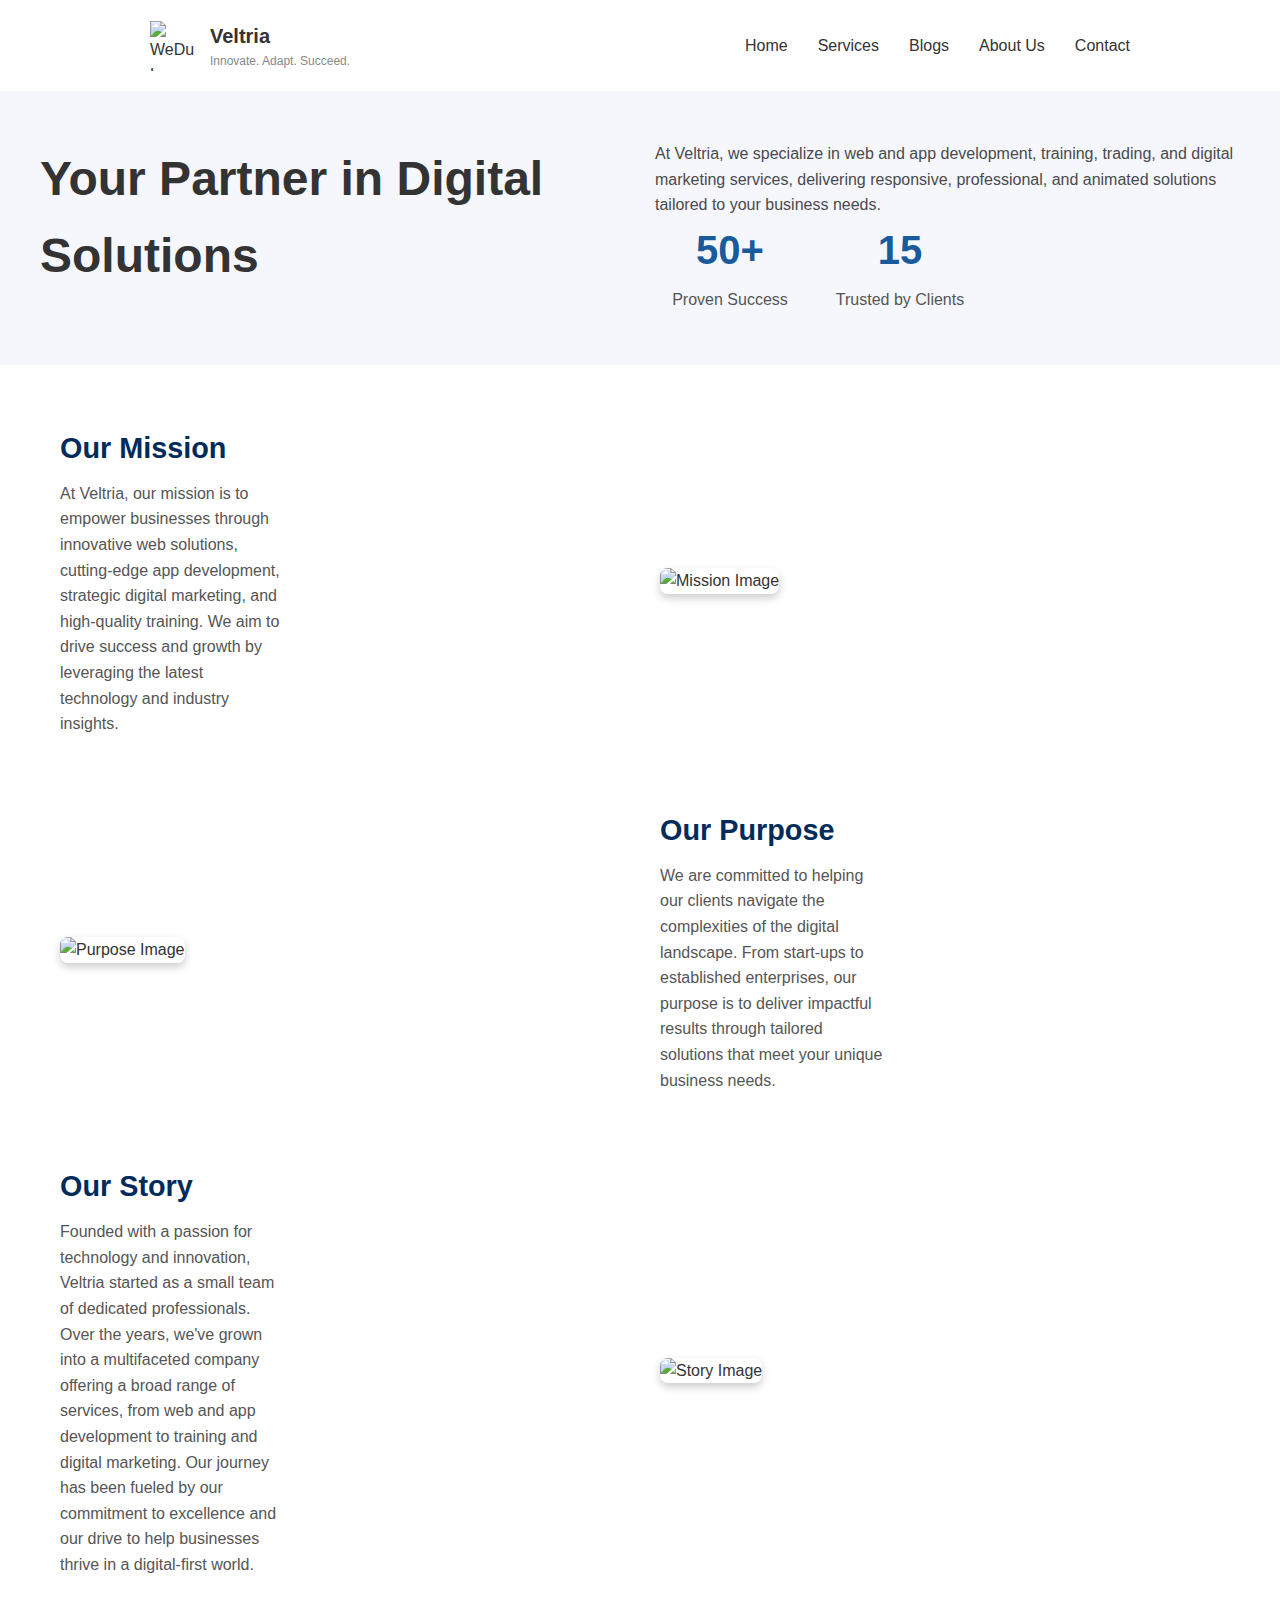
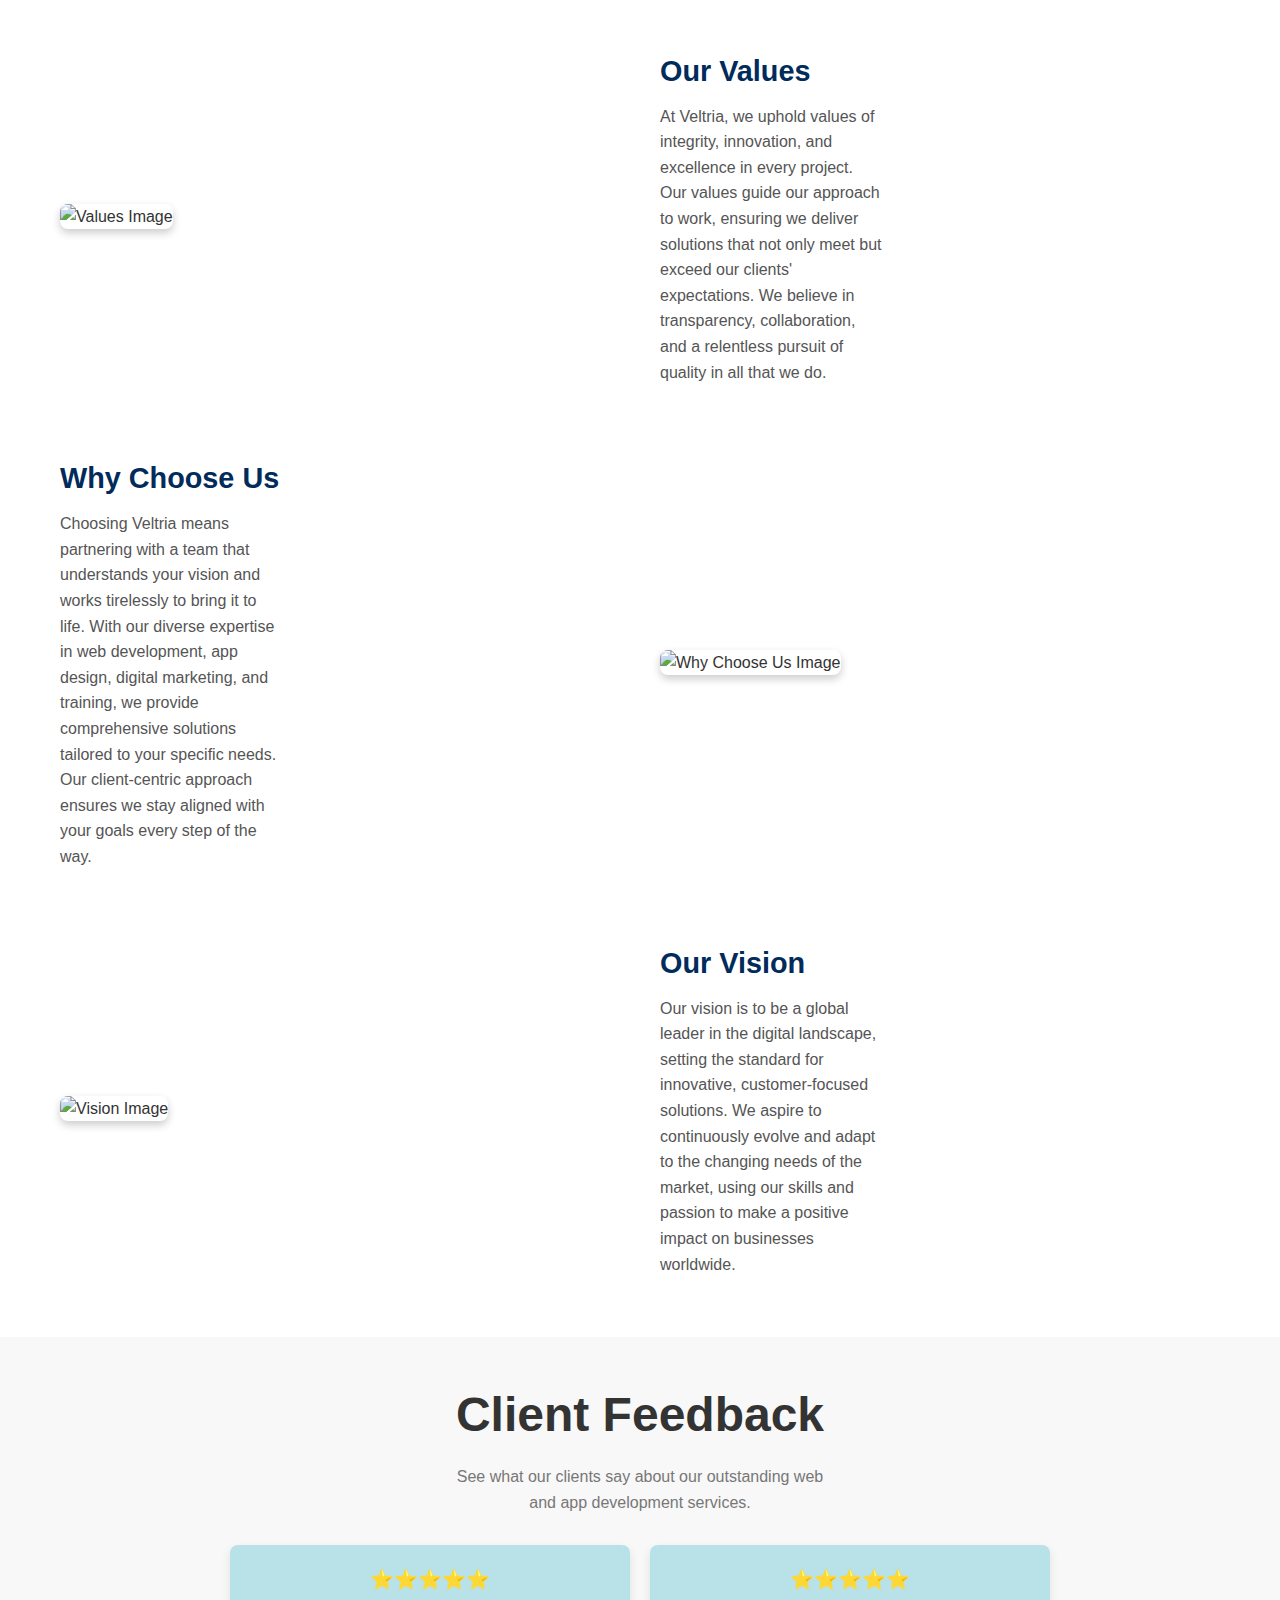
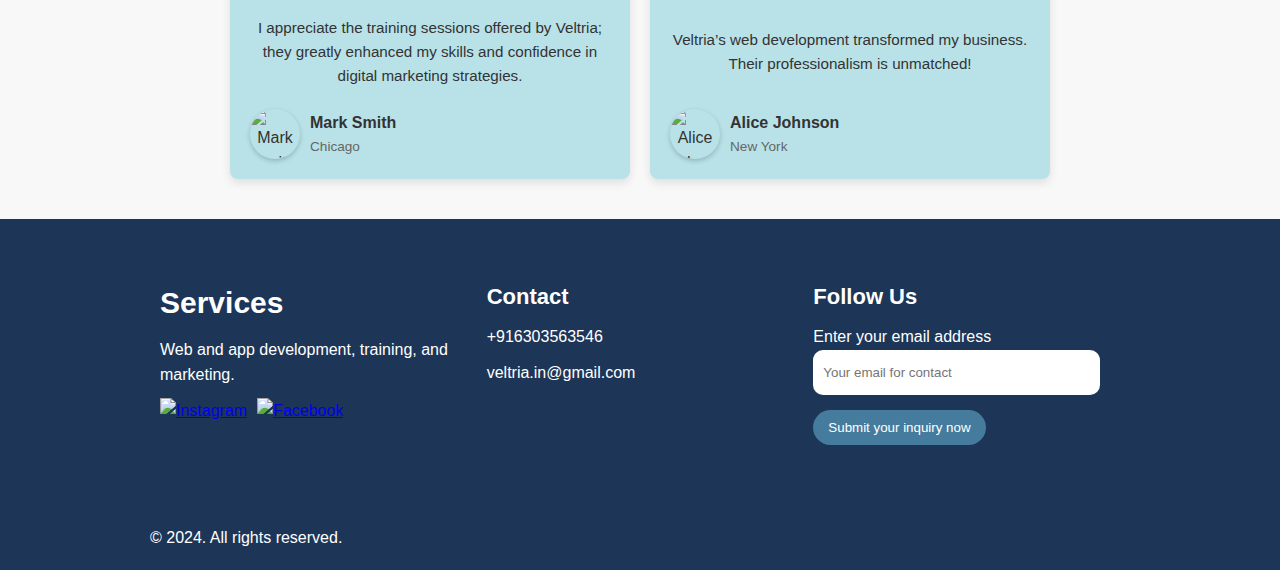
==== about.html @ 4393a5fe "Create about.html" ====
<!DOCTYPE html>
<html lang="en">

<head>
    <meta charset="UTF-8">
    <meta name="viewport" content="width=device-width, initial-scale=1.0">
    <title>About</title>
    <link rel="stylesheet" href="style.css">
    <link rel="icon" href="https://cdn.glitch.global/02a02e56-c6dd-4845-b7d3-20bc8ccecb0c/home-logo.png?v=1726478095386" type="image/svg+xml">

    <script src="https://cdnjs.cloudflare.com/ajax/libs/gsap/3.11.0/gsap.min.js"></script>
</head>

<body>
    <header class="header">
        <nav class="navbar">
            <div class="logo">
                <img src="https://cdn.glitch.global/02a02e56-c6dd-4845-b7d3-20bc8ccecb0c/home-logo.png?v=1726478095386" alt="WeDu Logo">
                <div class="logo-text">
                    <span class="brand-name">Veltria</span>
                    <p class="tagline">Innovate. Adapt. Succeed.</p>
                </div>
            </div>
            <ul class="nav-links">
                <li><a href="index.html">Home</a></li>
                <li><a href="services.html">Services</a></li>
                <li><a href="#">Blogs</a></li>
                <li><a href="about.html">About Us</a></li>

                <li><a href="contact.html">Contact</a></li>
            </ul>
            <!-- <div class="nav-buttons">
                    <a href="#" class="login-btn"><i class="fa fa-user"></i> Log In</a>
                    <a href="#" class="get-started-btn">Get Started</a>
                </div> -->
            <button class="menu-btn" id="menu-btn">&#9776;</button>
        </nav>
        <!-- <div class="nav-buttons">
                <a href="#" class="login-btn"><i class="fa fa-user"></i> Log In</a>
                <a href="#" class="show-get-started-btn">Get Started</a>
            </div> -->
    </header>



    <!-- Side Navbar -->
    <div class="side-nav" id="side-nav">
        <button class="close-btn" id="close-btn">&times;</button>
        <ul class="side-nav-links">
            <li><a href="index.html">Home</a></li>
            <li><a href="services.html">Services</a></li>

            <li><a href="#">Blogs</a></li>
            <li><a href="about.html">About Us</a></li>

            <li><a href="contact.html">Contact</a></li>
        </ul>
    </div>
    <section class="digital-solutions">
        <div class="content-wrapper">
            <div class="left-content">
                <h1>Your Partner in Digital Solutions</h1>
            </div>
            <div class="right-content">
                <p>At Veltria, we specialize in web and app development, training, trading, and digital marketing
                    services,
                    delivering responsive, professional, and animated solutions tailored to your business needs.</p>
                <div class="stats">
                    <div class="stat-item">
                        <h2>50+</h2>
                        <span>Proven Success</span>
                    </div>
                    <div class="stat-item">
                        <h2>15</h2>
                        <span>Trusted by Clients</span>
                    </div>
                </div>
            </div>
        </div>
    </section>



    <section class="about-section">
        <div class="container">
            <div class="content">
                <div class="text">
                    <h2>Our Mission</h2>
                    <p>At Veltria, our mission is to empower businesses through innovative web solutions, cutting-edge
                        app
                        development, strategic digital marketing, and high-quality training. We aim to drive success and
                        growth by leveraging the latest technology and industry insights.</p>
                </div>
                <div class="image">
                    <img src="https://cdn.glitch.global/02a02e56-c6dd-4845-b7d3-20bc8ccecb0c/about1.jpg?v=1726479185664" alt="Mission Image">
                </div>
            </div>
            <div class="content">
                <div class="text">
                    <h2>Our Purpose</h2>
                    <p>We are committed to helping our clients navigate the complexities of the digital landscape. From
                        start-ups to established enterprises, our purpose is to deliver impactful results through
                        tailored
                        solutions that meet your unique business needs.</p>
                </div>
                <div class="image">
                    <img src="https://cdn.glitch.global/02a02e56-c6dd-4845-b7d3-20bc8ccecb0c/about2.jpg?v=1726479189792" alt="Purpose Image">
                </div>
            </div>
            <div class="content">
                <div class="text">
                    <h2>Our Story</h2>
                    <p>Founded with a passion for technology and innovation, Veltria started as a small team of
                        dedicated
                        professionals. Over the years, we've grown into a multifaceted company offering a broad range of
                        services, from web and app development to training and digital marketing. Our journey has been
                        fueled by our commitment to excellence and our drive to help businesses thrive in a
                        digital-first
                        world.</p>
                </div>
                <div class="image">
                    <img src="https://cdn.glitch.global/02a02e56-c6dd-4845-b7d3-20bc8ccecb0c/about1.jpg?v=1726479185664" alt="Story Image">
                </div>
            </div>
            <div class="content">
                <div class="text">
                    <h2>Our Values</h2>
                    <p>At Veltria, we uphold values of integrity, innovation, and excellence in every project. Our
                        values guide our
                        approach to work, ensuring we deliver solutions that not only meet but exceed our clients'
                        expectations. We
                        believe in transparency, collaboration, and a relentless pursuit of quality in all that we do.
                    </p>
                </div>
                <div class="image">
                    <img src="https://cdn.glitch.global/02a02e56-c6dd-4845-b7d3-20bc8ccecb0c/about2.jpg?v=1726479189792" alt="Values Image">
                </div>
            </div>
            <div class="content">
                <div class="text">
                    <h2>Why Choose Us</h2>
                    <p>Choosing Veltria means partnering with a team that understands your vision and works tirelessly
                        to bring it
                        to life. With our diverse expertise in web development, app design, digital marketing, and
                        training, we
                        provide comprehensive solutions tailored to your specific needs. Our client-centric approach
                        ensures we stay
                        aligned with your goals every step of the way.</p>
                </div>
                <div class="image">
                    <img src="https://cdn.glitch.global/02a02e56-c6dd-4845-b7d3-20bc8ccecb0c/about1.jpg?v=1726479185664" alt="Why Choose Us Image">
                </div>
            </div>

            <!-- New Section: Our Vision -->
            <div class="content">
                <div class="text">
                    <h2>Our Vision</h2>
                    <p>Our vision is to be a global leader in the digital landscape, setting the standard for
                        innovative,
                        customer-focused solutions. We aspire to continuously evolve and adapt to the changing needs of
                        the market,
                        using our skills and passion to make a positive impact on businesses worldwide.</p>
                </div>
                <div class="image">
                    <img src="https://cdn.glitch.global/02a02e56-c6dd-4845-b7d3-20bc8ccecb0c/about1.jpg?v=1726479185664" alt="Vision Image">
                </div>
            </div>
        </div>
    </section>
    <section class="client-feedback">
        <h2>Client Feedback</h2>
        <p>See what our clients say about our outstanding web <br> and app development services.</p>
        <div class="feedback-container">
            <div class="feedback-card">
                <div class="stars">⭐⭐⭐⭐⭐</div>
                <p>I appreciate the training sessions offered by Veltria; they greatly enhanced my skills and confidence
                    in
                    digital marketing strategies.</p>
                <div class="client-info">
                    <img src="https://cdn.glitch.global/02a02e56-c6dd-4845-b7d3-20bc8ccecb0c/review2.avif?v=1726479330142" alt="Mark Smith">
                    <div>
                        <h4>Mark Smith</h4>
                        <p>Chicago</p>
                    </div>
                </div>
            </div>
            <div class="feedback-card">
                <div class="stars">⭐⭐⭐⭐⭐</div>
                <p>Veltria’s web development transformed my business. Their professionalism is unmatched!</p>
                <div class="client-info">
                    <img src="https://cdn.glitch.global/02a02e56-c6dd-4845-b7d3-20bc8ccecb0c/image.png?v=1726479338862" alt="Alice Johnson">
                    <div>
                        <h4>Alice Johnson</h4>
                        <p>New York</p>
                    </div>
                </div>
            </div>
        </div>
    </section>


    <footer class="footer">
        <div class="footer-section services">
            <h3>Services</h3>
            <p>Web and app development, training, and <br>marketing.</p>
            <div class="social-icons">
                <a href="https://www.instagram.com/bharathometuitions?igsh=MWZzcDU3ejkzbHVhdg=="
                    class="instagram-button" target="_blank">
                    <img src="https://upload.wikimedia.org/wikipedia/commons/a/a5/Instagram_icon.png" alt="Instagram"
                        title="Follow us on Instagram">
                    <!-- Follow us -->
                </a>
                <a href="https://www.facebook.com/profile.php?id=61565739205217&mibextid=ZbWKwL" class="facebook-button"
                    target="_blank">
                    <img src="https://upload.wikimedia.org/wikipedia/commons/5/51/Facebook_f_logo_%282019%29.svg"
                        alt="Facebook" title="Follow us on Facebook">
                    <!-- Follow us -->
                </a>

            </div>
            <!-- <p>© 2024. All rights reserved.</p> -->
        </div>

        <div class="footer-section footer-contact">
            <h3>Contact</h3>
            <p>+916303563546</p>
            <p>veltria.in@gmail.com</p>
        </div>

        <form action="#" class="footer-section footer-follow">
            <h3>Follow Us</h3>
            <label for="email" class="footer-label">Enter your email address</label>
            <input type="email" id="email" name="email" placeholder="Your email for contact" required
                aria-label="Email Address">
            <button type="submit">Submit your inquiry now</button>
        </form>
    </footer>
    <div class="footer-below">
        <p>© 2024. All rights reserved.</p>
    </div>

    <script src="script.js"></script>
</body>

</html>
---- style.css ----
/* Basic Reset */
* {
    margin: 0;
    padding: 0;
    box-sizing: border-box;
    font-family: 'Helvetica Neue', Arial, sans-serif;
}

body {
    background-color: #ffffff;
    color: #333;
    line-height: 1.6;
    overflow-x: hidden;
}

/* Header Styling */
.header {
    padding: 20px 150px;
    border-bottom: 0px solid #e5e5e5;
}

.navbar {
    display: flex;
    justify-content: space-between;
    align-items: center;
    position: relative;
}

.logo {
    display: flex;
    align-items: center;
    gap: 10px;
}

.logo img {
    width: 50px;
    height: 50px;
}

.logo-text .brand-name {
    font-size: 20px;
    font-weight: bold;
}

.tagline {
    font-size: 12px;
    color: #888;
}

.nav-links {
    list-style: none;
    display: flex;
    gap: 30px;
}

.nav-links a {
    text-decoration: none;
    color: #333;
    font-weight: 500;
}

.nav-buttons {
    display: flex;
    gap: 15px;
}

.login-btn {
    display: flex;
    align-items: center;
    text-decoration: none;
    color: #333;
    font-size: 14px;
}

.get-started-btn {
    padding: 10px 20px;
    background-color: #ffcc00;
    color: #000;
    text-decoration: none;
    border-radius: 5px;
    font-weight: bold;
}

.menu-btn {
    display: none;
    background: none;
    border: none;
    font-size: 24px;
    cursor: pointer;
}

/* Side Navbar Styling */
.side-nav {
    position: fixed;
    left: -250px;
    top: 0;
    width: 250px;
    height: 100%;
    background-color: #333;
    padding: 20px;
    transition: 0.3s;
    z-index: 1000;
}

.side-nav .close-btn {
    background: none;
    border: none;
    color: #fff;
    font-size: 24px;
    float: right;
    cursor: pointer;
}

.side-nav-links {
    list-style: none;
    margin-top: 40px;
    display: flex;
    flex-direction: column;
    gap: 20px;
}

.side-nav-links a {
    text-decoration: none;
    color: #fff;
    font-size: 18px;
}

/* Hero Section */
.hero {
    display: flex;

    justify-content: space-between;
    align-items: center;
    padding: 50px 200px;
    gap: 20px;
    display: flex;
    justify-content: space-between;
    align-items: center;
    padding: 50px 200px;
    gap: 20px;
}

.hero-mobile {
    display: none;
    ;
}

.hero-content {
    flex: 1;
    display: flex;
    flex-direction: column;
    gap: 20px;
}

.hero h1 {
    font-size: 56px;
    line-height: 1.1;
    margin-bottom: 20px;
    font-weight: bold;
}

.hero p {
    font-size: 18px;
    color: #666;
}

.hero-mobile h1 {
    font-size: 56px;
    line-height: 1.1;
    margin-bottom: 20px;
    font-weight: bold;
}

.hero-mobile p {
    font-size: 18px;
    color: #666;
}

.btn-primary {
    padding: 12px 24px;
    background-color: #000;
    color: #fff;
    text-decoration: none;
    border-radius: 25px;
    font-weight: bold;
text-align: center;
}

.hero-image {
    flex: 1;
    display: flex;
    justify-content: flex-end;
    align-items: center;
}

.responsive-img {
    max-width: 100%;
    height: auto;
}

/* Features Section */
.features {
    display: flex;
    justify-content: space-between;
    padding: 30px 40px;
    gap: 20px;
}

.feature {
    display: flex;
    flex-direction: column;
    align-items: center;
    text-align: center;
}

.feature img {
    width: 40px;
    margin-bottom: 10px;
}

.feature p {
    font-weight: bold;
    color: #333;
}

.show-get-started-btn {
    display: none;
    /* Display on mobile */
    padding: 10px 20px;
    background-color: #ffcc00;
    color: #000;
    width: 100%;
    text-decoration: none;
    text-align: center;
    border-radius: 20px;
    font-weight: bold;
}

/* Responsive Design */
@media (max-width: 768px) {
    .nav-links {
        display: none;
    }

    .header {
        padding: 20px;
        margin: 0;
    }

    .menu-btn {
        display: block;
    }

    .navbar {
        flex-direction: row;
        justify-content: space-between;
    }

    .hero {
        flex-direction: column;
        /* text-align: center; */
        gap: 30px;
        padding: 20px;
        display: none;
    }

    .get-started-btn {
        display: none;
        /* Display on mobile */
        margin: 10px 0;
        width: 100%;
    }

    .hero-mobile {
        display: block;
        flex-direction: column;
        /* text-align: center; */
        gap: 30px;
        padding: 20px;
    }

    .show-get-started-btn {
        display: block;
        /* Display on mobile */
        padding: 10px 20px;
        background-color: #ffcc00;
        color: #000;
        width: 100%;
        text-decoration: none;
        margin-top: 10px;
        text-align: center;
        border-radius: 5px;
        font-weight: bold;
    }

    .features {
        flex-direction: column;
        gap: 20px;
    }
}

.diagonal-section {
    background-color: #ffc40c;
    clip-path: polygon(0 5%, 100% 13%, 100% 100%, 0% 100%);
    padding: 80px 40px;
    display: flex;
    align-items: center;
    justify-content: center;
}

.content {
    max-width: 1200px;
    display: flex;
    justify-content: space-between;
    align-items: flex-start;
    gap: 40px;
    
    flex-wrap: wrap;
}

.content h1 {
    font-size: 36px;
    font-weight: bold;
    max-width: 50%;
    line-height: 1.2;
}

.content p {
    max-width: 40%;
    font-size: 16px;
    line-height: 1.5;
    color: #333;
}

/* Responsive Adjustments */
@media (max-width: 768px) {
    .content {
        flex-direction: column;
        text-align: left;
        gap: 20px;
    }

    .content h1,
    .content p {
        max-width: 100%;
    }

    .header {
        flex-direction: column;
        gap: 10px;
    }
}

.expert-services {
    padding: 40px 20px;
    text-align: center;
}

/* Header and Intro Text */
.expert-services h2 {
    font-size: 2.5rem;
    margin-bottom: 10px;
    color: #333;
}

.intro-text {
    color: #555;
    font-size: 1.1rem;
    max-width: 800px;
    margin: 0 auto 40px;
    line-height: 1.6;
}

/* Services Container */
.services-container {
    display: flex;
    flex-direction: row;
    align-items: center;
    padding: 20px 40px;
    gap: 20px;
}

.service-image {
    width: 100%;
    max-width: 700px;
    height: 400px;
    border-radius: 20px;
    box-shadow: 0 4px 10px rgba(0, 0, 0, 0.1);
}

.service-details {
    display: flex;
    flex-direction: column;
    align-items: flex-start;
    max-width: 600px;
    width: 100%;
    gap: 20px;
    padding: 20px 0;
}

/* Service Item Styling */
.service-item {
    text-align: left;
}

.service-item h3 {
    font-size: 1.4rem;
    margin-bottom: 5px;
    color: #333;
}

.service-item p {
    color: #666;
    font-size: 1rem;
    line-height: 1.5;
}

/* Responsive Design */

/* Medium Screens (Tablets) */
@media (max-width: 768px) {
    .services-container {
        flex-direction: column-reverse;
        justify-content: space-between;
        align-items: flex-start;
        gap: 40px;
        /* Adjust gap for better spacing */
        padding: 20px 20px;
    }

    .service-image {
        max-width: 100%;
        max-height: 200px;
        object-fit: cover;
    }


    .service-item h3 {
        font-size: 1.6rem;
    }

    .service-item p {
        font-size: 1rem;
    }
}

/* Large Screens (Desktops) */
@media (min-width: 1024px) {
    .expert-services {
        padding: 60px 40px;
    }

    .expert-services h2 {
        font-size: 3rem;
    }

    .intro-text {
        font-size: 1.2rem;
        line-height: 1.8;
        max-width: 900px;
    }

    .services-container {
        gap: 60px;
        /* Increase gap for a more balanced layout */
    }

    .service-details {
        padding: 40px 20px;
    }
}

.home-about-section {
    display: flex;
    align-items: center;
    padding: 50px 5%;
    gap: 30px;
    background-color: #fff;

}

/* Text Content */
.content-about {
    /* flex: 1; */
    flex-direction: column;
    max-width: 500px;
    padding: 50px;
}

.content-about h2 {
    font-size: 2.5rem;
    color: #333;
    margin-bottom: 10px;
}

.content-about p {
    font-size: 1rem;
    color: #555;
    line-height: 1.6;
    margin-bottom: 20px;
}

.content-about a {
    padding: 15px 65px;
    font-size: 1rem;
    border: 2px solid #333;
    background: none;
    text-decoration: none;
    cursor: pointer;
    border-radius: 25px;
    transition: background-color 0.3s, color 0.3s;
}

.learn-button:hover {
    background-color: #333;
    color: #fff;
}

/* Image Styling */
.images {
    display: flex;
    max-width: 700px;
    gap: 20px;
}

.about-image {
    width: calc(50% - 10px);
    height: 400px;
    /* Adjusting the height to your requirement */
    object-fit: cover;
    border-radius: 20px;
    box-shadow: 0 4px 10px rgba(0, 0, 0, 0.1);
}

/* Responsive Design */
@media (max-width: 768px) {
    .home-about-section {
        flex-direction: column;
        text-align: center;
        padding: 30px 5%;
    }

    .content-about {
        max-width: 100%;
    }

    .images {
        flex-direction: column;
        gap: 15px;
    }

    .about-image {
        width: 100%;
        height: 100%;
    }
}


.faq-section {
    padding: 50px 20px;
    background: #f5f7fd;
    text-align: center;
}

.faq-container {
    max-width: 800px;
    margin: 0 auto;
    background: #ffffff;
    padding: 30px;
    border-radius: 10px;
    box-shadow: 0 10px 30px rgba(0, 0, 0, 0.05);
}

.faq-section h2 {
    color: #4e63e0;
    font-size: 18px;
    margin-bottom: 10px;
}

.faq-section h3 {
    font-size: 40px;
    margin-bottom: 20px;
    color: #333;
}

.faq-section p {
    color: #777;
    font-size: 20px;
    margin-bottom: 40px;
}

.faq-list {
    display: flex;
    flex-wrap: wrap;
    justify-content: space-between;
    gap: 20px;
    padding: 20px 100px;
}

.faq-item {
    width: 48%;
    background: #ffffff;
    border-radius: 12px;
    box-shadow: 0 4px 20px rgba(0, 0, 0, 0.05);
    overflow: hidden;
}

.faq-question {
    width: 100%;
    padding: 30px 30px;
    text-align: left;
    background: #f9f9fc;
    border: none;
    outline: none;
    cursor: pointer;
    font-size: 18px;
    color: #333;
    display: flex;
    justify-content: space-between;
    align-items: center;
    border-left: 6px solid #4e63e0;
    transition: background 0.3s ease;
}

.faq-question:hover {
    background: #eef1f8;
}

.arrow {
    transition: transform 0.3s;
}

.faq-question.active .arrow {
    transform: rotate(180deg);
}

.faq-answer {
    padding: 20px;
    display: none;
    font-size: 16px;
    color: #555;
    line-height: 1.5;
    background: #ffffff;
    border-top: 1px solid #ddd;
}

.faq-answer.active {
    display: block;
}

@media screen and (max-width: 768px) {
    .faq-item {
        width: 100%;
    }

    .faq-list {
        padding: 10px;
    }
}


.hero-services {
    text-align: center;
    padding: 2rem 1rem;
    background: rgb(46, 154, 215);
    background: linear-gradient(164deg, rgba(46, 154, 215, 1) 10%, rgba(231, 148, 84, 1) 63%);
    color: #fff;
}

.hero-services h1 {
    margin-top: 30px;
    font-size: 4rem;
}

.hero-services p {
    font-size: 1.2rem;
}

.hero-services a {
    padding: 15px 65px;
    font-size: 1rem;
    border: 2px solid #ffffff;
    background: none;
    margin-top: 30px;
    cursor: pointer;
    color: #f5f7fd;
    text-decoration: none;
    border-radius: 25px;
    transition: background-color 0.3s, color 0.3s;
}

@media (max-width: 768px) {
    .hero-services h1 {
        font-size: 2rem;
    }

    .hero-services p {
        font-size: 1rem;
    }
}




/* Services Section */
.services-section {
    display: flex;
    flex-wrap: wrap;
    justify-content: center;
    gap: 20px;
    padding: 20px;
    /* max-width: 1200px; */
}

.service-card {
    flex: 1;
    min-width: 250px;
    max-width: 350px;
    text-align: center;
    padding: 10px;
    border-radius: 10px;
    box-shadow: 0 4px 8px rgba(0, 0, 0, 0.1);
    transition: transform 0.3s;
}

.service-card:hover {
    transform: translateY(-10px);
}

.service-card img {
    width: 100%;
    height: auto;
    border-radius: 10px;
}

.service-card p {
    margin-top: 10px;
    font-size: 14px;
    color: #ffffff;
}

/* Responsive Design */
@media (max-width: 768px) {
    .services-section {
        flex-direction: column;
        align-items: center;
    }


}

@media (max-width: 480px) {
    .service-card {
        min-width: 90%;
        margin-bottom: 20px;
    }

    .service-card p {
        font-size: 12px;
    }
}

.articles-section {
    display: flex;
    flex-wrap: wrap;
    gap: 30px;
    padding: 50px 20px;
    justify-content: center;
}

/* Article Card Styling */
.article-card {
    display: flex;
    flex-direction: column;
    /* flex: 1 1 45%; */
    max-width: 40%;
    background-color: #fff;
    overflow: hidden;
}



.article-image {
    width: 100%;
    object-fit: cover;
}

.article-content {
    margin-top: 15px;
    display: flex;
    flex-direction: column;
    justify-content: space-between;
}

.article-content h2 {
    font-size: 18px;
    margin-bottom: 10px;
    color: #333;
}

.article-content p {
    font-size: 14px;
    margin-bottom: 10px;
    color: #555;
}

.article-date {
    font-size: 12px;
    color: #888;
}

/* Responsive Design */
@media (max-width: 768px) {
    .article-card {
        flex-direction: column;
        max-width: 100%;
    }

    .article-image {
        width: 100%;
        height: 200px;
    }

    .article-content h2 {
        font-size: 16px;
    }

    .article-content p {
        font-size: 13px;
    }
}

@media (max-width: 480px) {
    .article-content h2 {
        font-size: 14px;
    }

    .article-content p {
        font-size: 12px;
    }
}

.footer {
    display: flex;
    flex-wrap: wrap;
    justify-content: space-between;
    background-color: #1d3557;
    /* Dark blue background */
    padding: 50px 150px;
    color: #ffffff;
}

.footer-section {
    flex: 1 1 30%;
    margin: 10px;
}

.services h3 {
    margin-bottom: 10px;
    font-size: 30px;
    font-weight: bold;
}

.footer-contact h3 {
    margin-bottom: 10px;
    font-size: 22px;
    font-weight: bold;
}

.footer-follow h3 {
    margin-bottom: 10px;
    font-size: 22px;
    font-weight: bold;
}

.footer p {
    font-size: 16px;
    margin-bottom: 10px;
}

.social-icons {
    display: flex;
    gap: 10px;
    margin-top: 10px;
}

.social-icons .icon {
    font-size: 20px;
    color: #ffffff;
    /* Adjust this color as needed */
    text-decoration: none;
    transition: transform 0.3s;
}

.social-icons .icon:hover {
    transform: scale(1.2);
    color: #ddd;
    /* Change color on hover */
}


.footer .footer-follow input {
    width: calc(100% - 20px);
    padding: 15px 10px;
    border: none;
    border-radius: 10px;
    margin-bottom: 15px;
}

.footer .footer-follow button {
    background-color: #457b9d;
    /* Button color */
    color: #ffffff;
    border: none;
    padding: 10px 15px;
    border-radius: 24px;
    cursor: pointer;
    transition: background-color 0.3s;
}

.footer .footer-follow button:hover {
    background-color: #1d3557;
    /* Darker shade on hover */
}

.footer-below {
    background-color: #1d3557;
    /* Dark blue background */
    padding: 20px 150px;
    color: #ffffff;
}

/* Responsive Design */
@media (max-width: 768px) {
    .footer {
        /* flex-direction: column; */
        align-items: center;
        text-align: left;
        padding: 30px 20px;
    }

    .footer-section {
        flex: 1 1 100%;
        margin: 10px 0;
    }

    .footer-below {

        padding: 20px 20px;
    }
}

@media (max-width: 480px) {
    .footer .follow input {
        width: 100%;
    }

    .footer h3 {
        font-size: 30px;
    }

    .footer {
        text-align: left;
    }

    .footer p {
        font-size: 12px;
    }

    .footer-below {

        padding: 20px 20px;
    }

}



.instagram-button img {
    width: 30px;
    height: 30px;
    /* margin-right: 5px; */
}



.facebook-button img {
    width: 30px;
    height: 30px;
    /* margin-right: 5px; */
}

.about-header {

    color: #333;
    text-align: center;
    padding: 50px 20px;
}

.about-header h1 {
    font-size: 2.5rem;
    margin-bottom: 10px;
}

.about-header p {
    font-size: 1.2rem;
    margin-bottom: 0;
}

.about-section {
    padding: 40px 20px;
    background: #fff;
}

.container {
    max-width: 1200px;
    margin: 0 auto;
    display: flex;
    flex-direction: column;
    gap: 40px;
}

.content {
    display: flex;
    flex-direction: column;
    /* background: #e8e8e8; */
    padding: 20px;
    border-radius: 8px;
    /* box-shadow: 0 2px 10px rgba(0, 0, 0, 0.1); */
    gap: 20px;
}

.text {
    flex: 1;
}

.text h2 {
    font-size: 1.8rem;
    color: #002B5B;
    margin-bottom: 10px;
}

.text p {
    font-size: 1rem;
    line-height: 1.6;
    color: #555;
}

.image img {
    width: 100%;
    border-radius: 8px;
    max-height: 400px;
    box-shadow: 0 4px 8px rgba(0, 0, 0, 0.2);
}

.about-footer {
    text-align: center;
    padding: 20px;
    background: #002B5B;
    color: #fff;
}

@media (min-width: 768px) {
    .container {
        gap: 30px;
    }

    .content {
        flex-direction: row;
        align-items: center;
        justify-content: space-between;
    }

    .content:nth-child(even) {
        flex-direction: row-reverse;
    }

    .image {
        flex: 1;
        margin-left: 20px;
    }

    .content:nth-child(even) .image {
        margin-left: 0;
        margin-right: 20px;
    }

    .text,
    .image {
        flex: 1;
    }
}

.client-feedback {
    text-align: center;
    padding: 40px 20px;
    background-color: #f8f8f8;
}

.client-feedback h2 {
    font-size: 3rem;
    color: #333;
    margin-bottom: 10px;
}

.client-feedback p {
    font-size: 1rem;
    color: #777;
    margin-bottom: 30px;
}

/* Feedback Container */
.feedback-container {
    display: flex;
    flex-wrap: wrap;
    gap: 20px;
    justify-content: center;
}

/* Feedback Card Styling */
.feedback-card {
    background-color: #b8e2e8;
    border-radius: 8px;
    padding: 20px;
    max-width: 400px;
    box-shadow: 0 4px 10px rgba(0, 0, 0, 0.1);
    display: flex;
    flex-direction: column;
    justify-content: space-between;
    gap: 10px;
}

.feedback-card .stars {
    font-size: 1.2rem;
    color: #f4b400;
}

.feedback-card p {
    font-size: 0.95rem;
    color: #333;
    margin: 10px 0;
}

/* Client Info */
.client-info {
    display: flex;
    align-items: center;
    gap: 10px;
}

.client-info img {
    width: 50px;
    height: 50px;
    border-radius: 50%;
    object-fit: cover;
    box-shadow: 0 2px 5px rgba(0, 0, 0, 0.2);
}

.client-info h4 {
    margin: 0;
    font-size: 1rem;
    color: #333;
}

.client-info p {
    margin: 0;
    font-size: 0.85rem;
    text-align: left;
    color: #666;
}

/* Responsive Design */
@media (max-width: 768px) {
    .feedback-container {
        flex-direction: column;
        align-items: center;
    }

    .feedback-card {
        max-width: 90%;
    }
}

/* Container styling */
/* Container styling */
.digital-solutions {
    display: flex;
    justify-content: center;
    align-items: center;
    padding: 50px 20px;
    background-color: #f5f7fd;
}

.content-wrapper {
    display: flex;
    max-width: 1200px;
    width: 100%;
    gap: 30px;
    flex-wrap: wrap;
}

/* Left content (heading) styling */
.left-content {
    flex: 1;
    max-width: 600px;
    min-width: 300px;
}

.left-content h1 {
    font-size: 3rem;
    font-weight: bold;
    color: #333;
    margin-bottom: 20px;
}

/* Right content (paragraph and stats) styling */
.right-content {
    flex: 1;
    display: flex;
    flex-direction: column;
    /* gap: 20px; */
}

.right-content p {
    font-size: 1rem;
    color: #4a4a4a;
    line-height: 1.6;
    margin: 0;
}

.stats {
    display: flex;
    gap: 20px;
    flex-wrap: wrap;
    align-items: flex-start;
    justify-content: left;
}

.stat-item {
    
    text-align: center;
    
    min-width: 150px;
}

.stat-item h2 {
    font-size: 2.5rem;
    color: #185a9c;
    margin: 0;
    font-weight: bold;
}

.stat-item span {
    display: block;
    font-size: 1rem;
    color: #555;
    margin-top: 5px;
}

/* Responsive adjustments */
@media (max-width: 768px) {
    .digital-solutions {
        display: flex;
        justify-content: center;
        align-items: center;
        padding: 20px;
        background-color: #f8f8f8;
    }

    .content-wrapper {
        flex-direction: column;
        text-align: left;
    }

    .left-content h1 {
        /* margin-bottom: 20px; */
        font-size: 2rem;
    }

    .stat-item {
        min-width: 100%;
        max-width: 300px;
    }

   
}

/* Styling for the trusted leaders section */
.trusted-leaders {
    padding: 60px 20px;
    background-color: #fce4ec;
    text-align: center;
}

.content-container {
    max-width: 1200px;
    margin: 0 auto;
}

.trusted-leaders h2 {
    font-size: 2.5rem;
    color: #333;
    margin-bottom: 20px;
}

.trusted-leaders p {
    font-size: 1rem;
    color: #666;
    margin-bottom: 40px;
    line-height: 1.6;
}

/* Logo grid layout */
.logo-grid {
    display: grid;
    grid-template-columns: repeat(auto-fit, minmax(150px, 1fr));
    gap: 20px;
    align-items: center;
}

/* Individual logo item styling */
.logo-item {
    display: flex;
    flex-direction: column;
    align-items: center;
    text-align: center;
}

.logo-item img {
    width: 80px;
    height: auto;
    margin-bottom: 10px;
    transition: transform 0.3s ease;
}

.logo-item span {
    font-size: 0.9rem;
    color: #333;
    font-weight: bold;
}

/* Hover effect on logos */
.logo-item img:hover {
    transform: scale(1.1);
}

/* Responsive adjustments */
@media (max-width: 768px) {
    .trusted-leaders h2 {
        font-size: 2rem;
    }

    .trusted-leaders p {
        font-size: 0.9rem;
    }
}
.contact-section {
    padding: 50px 20px;
    display: flex;
    justify-content: center;
}

.contact-container {
    display: flex;
    flex-direction: row;
    align-items: flex-start;
    justify-content: space-between;
    gap: 40px;
    width: 100%;
    max-width: 1200px;
}

.contact-header {
    max-width: 400px;
}

.contact-header h1 {
    font-size: 2.5rem;
    color: #333;
}

.contact-header p {
    color: #666;
    margin: 10px 0 20px 0;
}

.contact-form {
    display: flex;
    flex-direction: column;
    flex: 1;
}

.form-row {
    display: flex;
    gap: 20px;
    justify-content: space-between;
}

.input-group {
    flex: 1;
    margin-bottom: 20px;
}

.input-group label {
    font-size: 1rem;
    color: #333;
}

.input-group input,
.input-group textarea {
    width: 100%;
    padding: 15px;
    margin-top: 5px;
    font-size: 1rem;
    border: 1px solid #ccc;
    border-radius: 24px;
}

.input-group textarea {
    resize: vertical;
    height: 150px;
}

.submit-button {
    background-color: #437d9c;
    color: white;
    font-size: 1rem;
    padding: 15px;
    border: none;
    border-radius: 25px;
    cursor: pointer;
    width: auto;
}

.submit-button:hover {
    background-color: #366a85;
}

/* Responsiveness */
@media (max-width: 992px) {
    .contact-container {
        flex-direction: column;
        align-items: center;
    }

    .contact-header {
        text-align: center;
        margin-bottom: 30px;
    }

    .form-row {
        flex-direction: column;
    }

    .submit-button {
        width: 100%;
    }
}
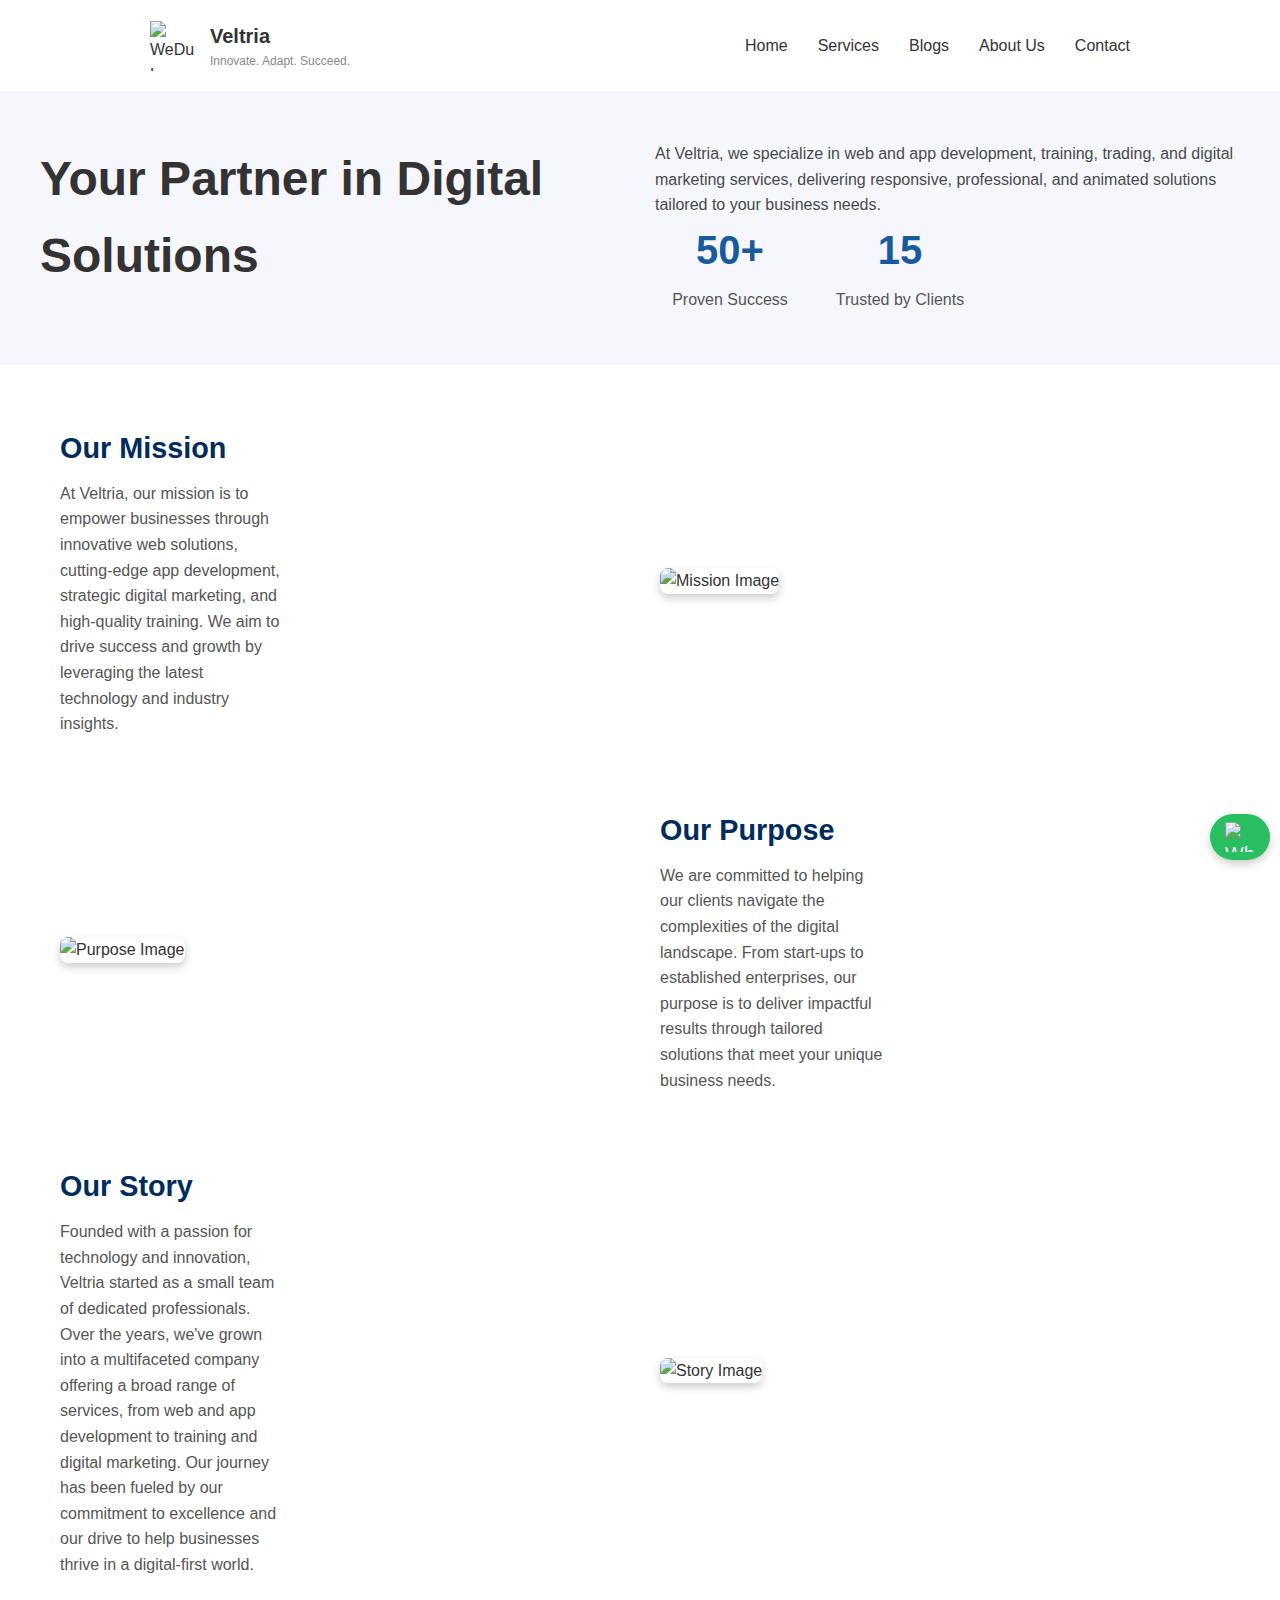
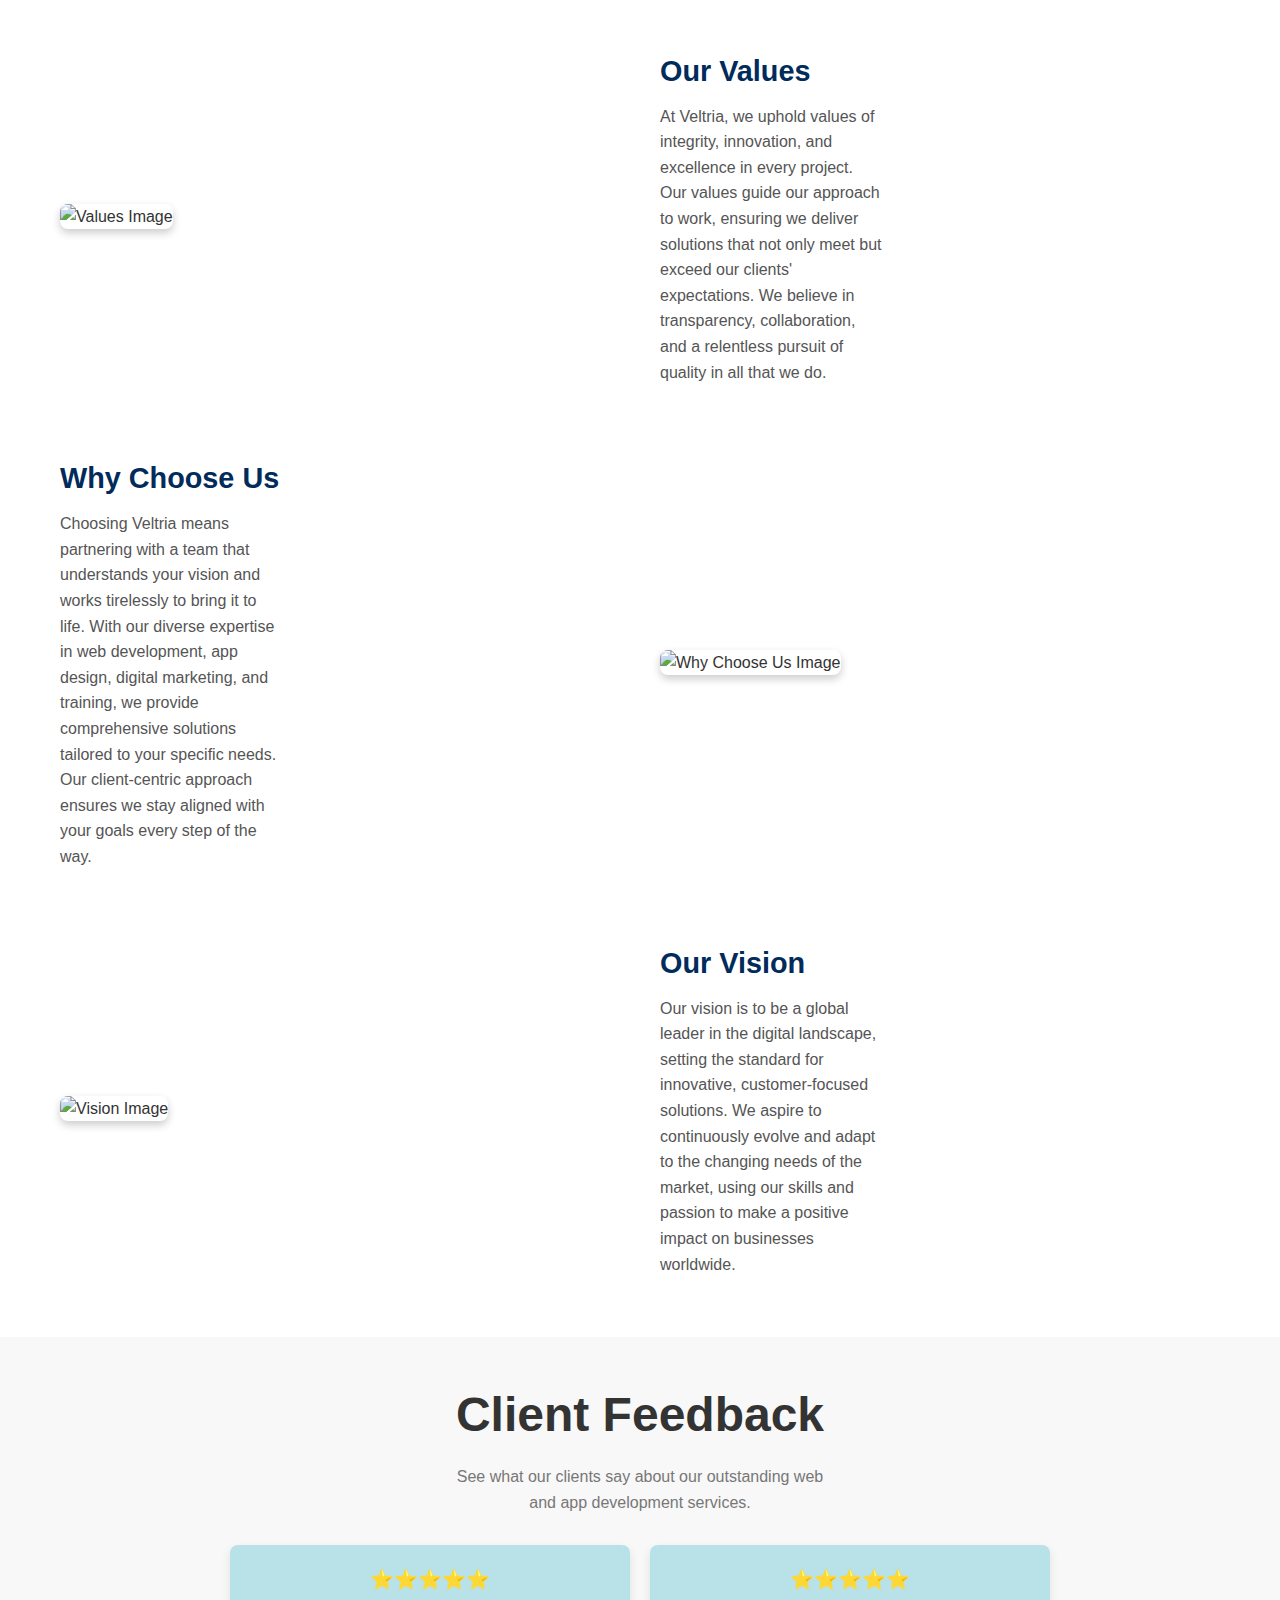
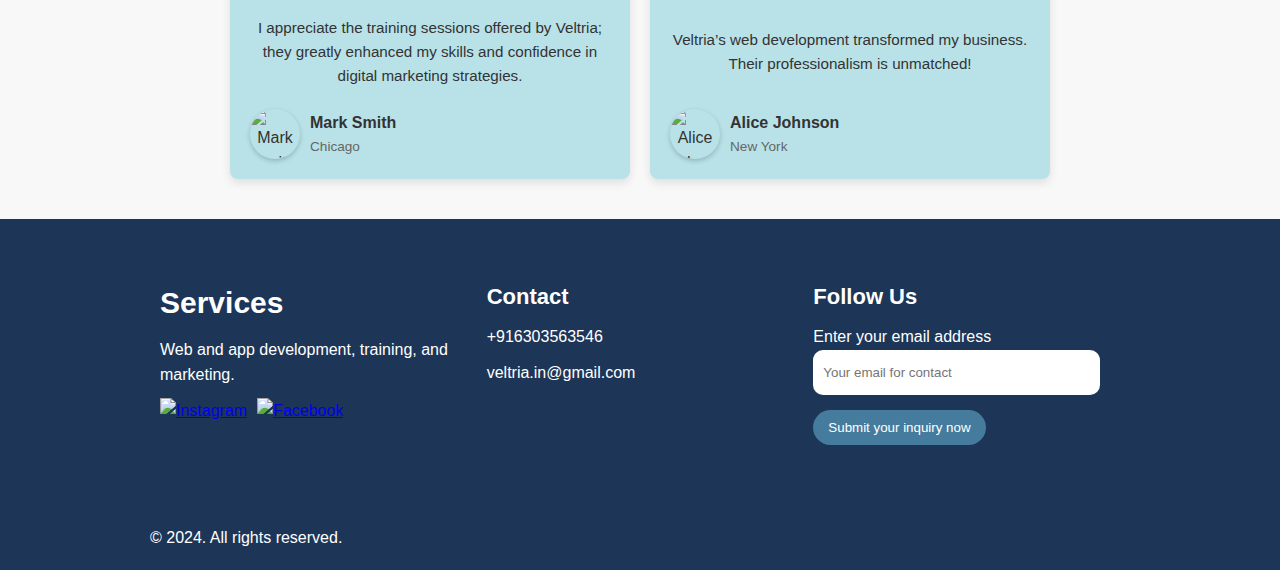
==== commit f8046728: "Update about.html" ====
--- a/about.html
+++ b/about.html
@@ -236,6 +236,11 @@
             <button type="submit">Submit your inquiry now</button>
         </form>
     </footer>
+  <a href="https://wa.me/+916303563546" class="whatsapp-button" target="_blank">
+        <img src="https://upload.wikimedia.org/wikipedia/commons/6/6b/WhatsApp.svg" alt="WhatsApp"
+            title="Contact Us via WhatsApp">
+        <!--         Chat with us -->
+    </a>
     <div class="footer-below">
         <p>© 2024. All rights reserved.</p>
     </div>
--- a/style.css
+++ b/style.css
@@ -17,6 +17,7 @@
 .header {
     padding: 20px 150px;
     border-bottom: 0px solid #e5e5e5;
+      position: sticky;
 }
 
 .navbar {
@@ -1456,3 +1457,26 @@
         width: 100%;
     }
 }
+
+.whatsapp-button {
+    position: fixed;
+    bottom: 40px;
+    right: 10px;
+    background-color: #29be60;
+    border-radius: 50px;
+    padding: 8px 15px;
+    display: flex;
+    justify-content: center;
+    align-items: center;
+    box-shadow: 0 4px 8px rgba(0, 0, 0, 0.2);
+    cursor: pointer;
+    color: white;
+    text-decoration: none;
+    font-size: 20px;
+}
+
+.whatsapp-button img {
+    width: 30px;
+    height: 30px;
+    /*     margin-right: 5px; */
+}
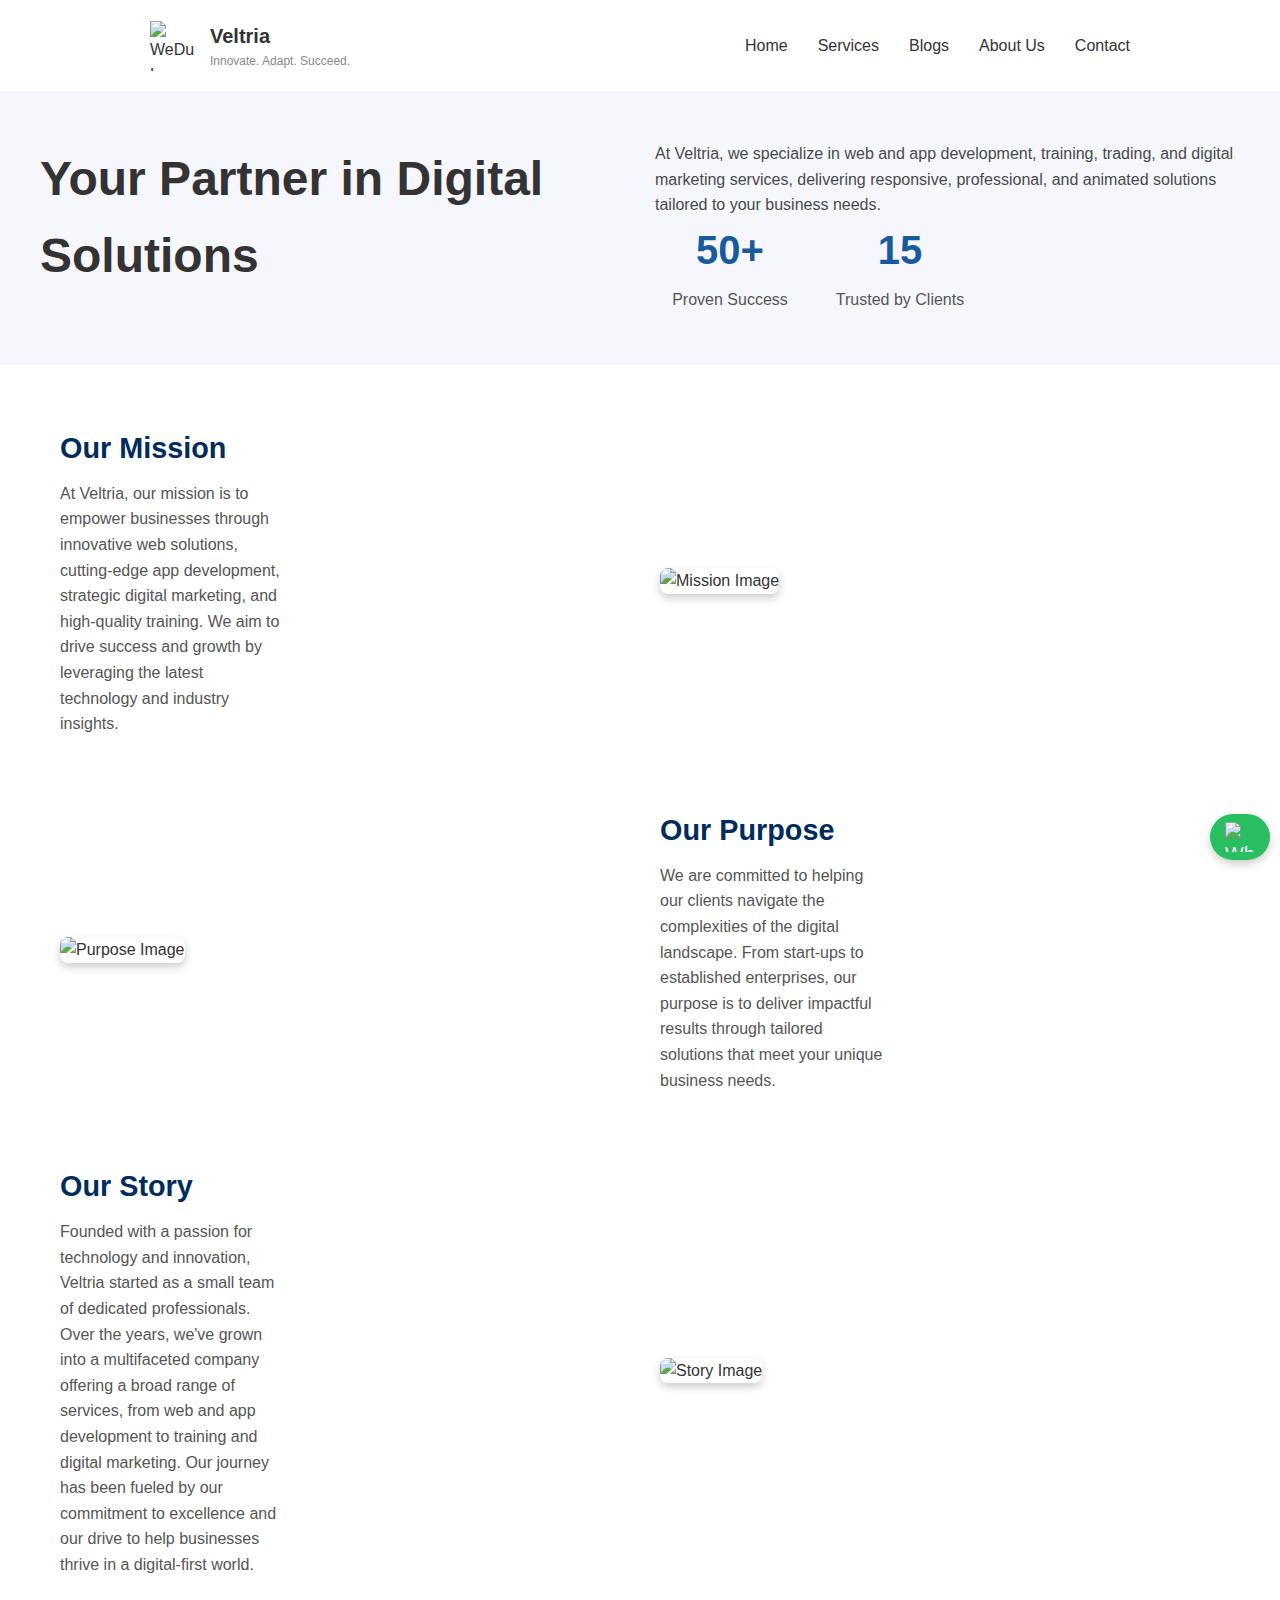
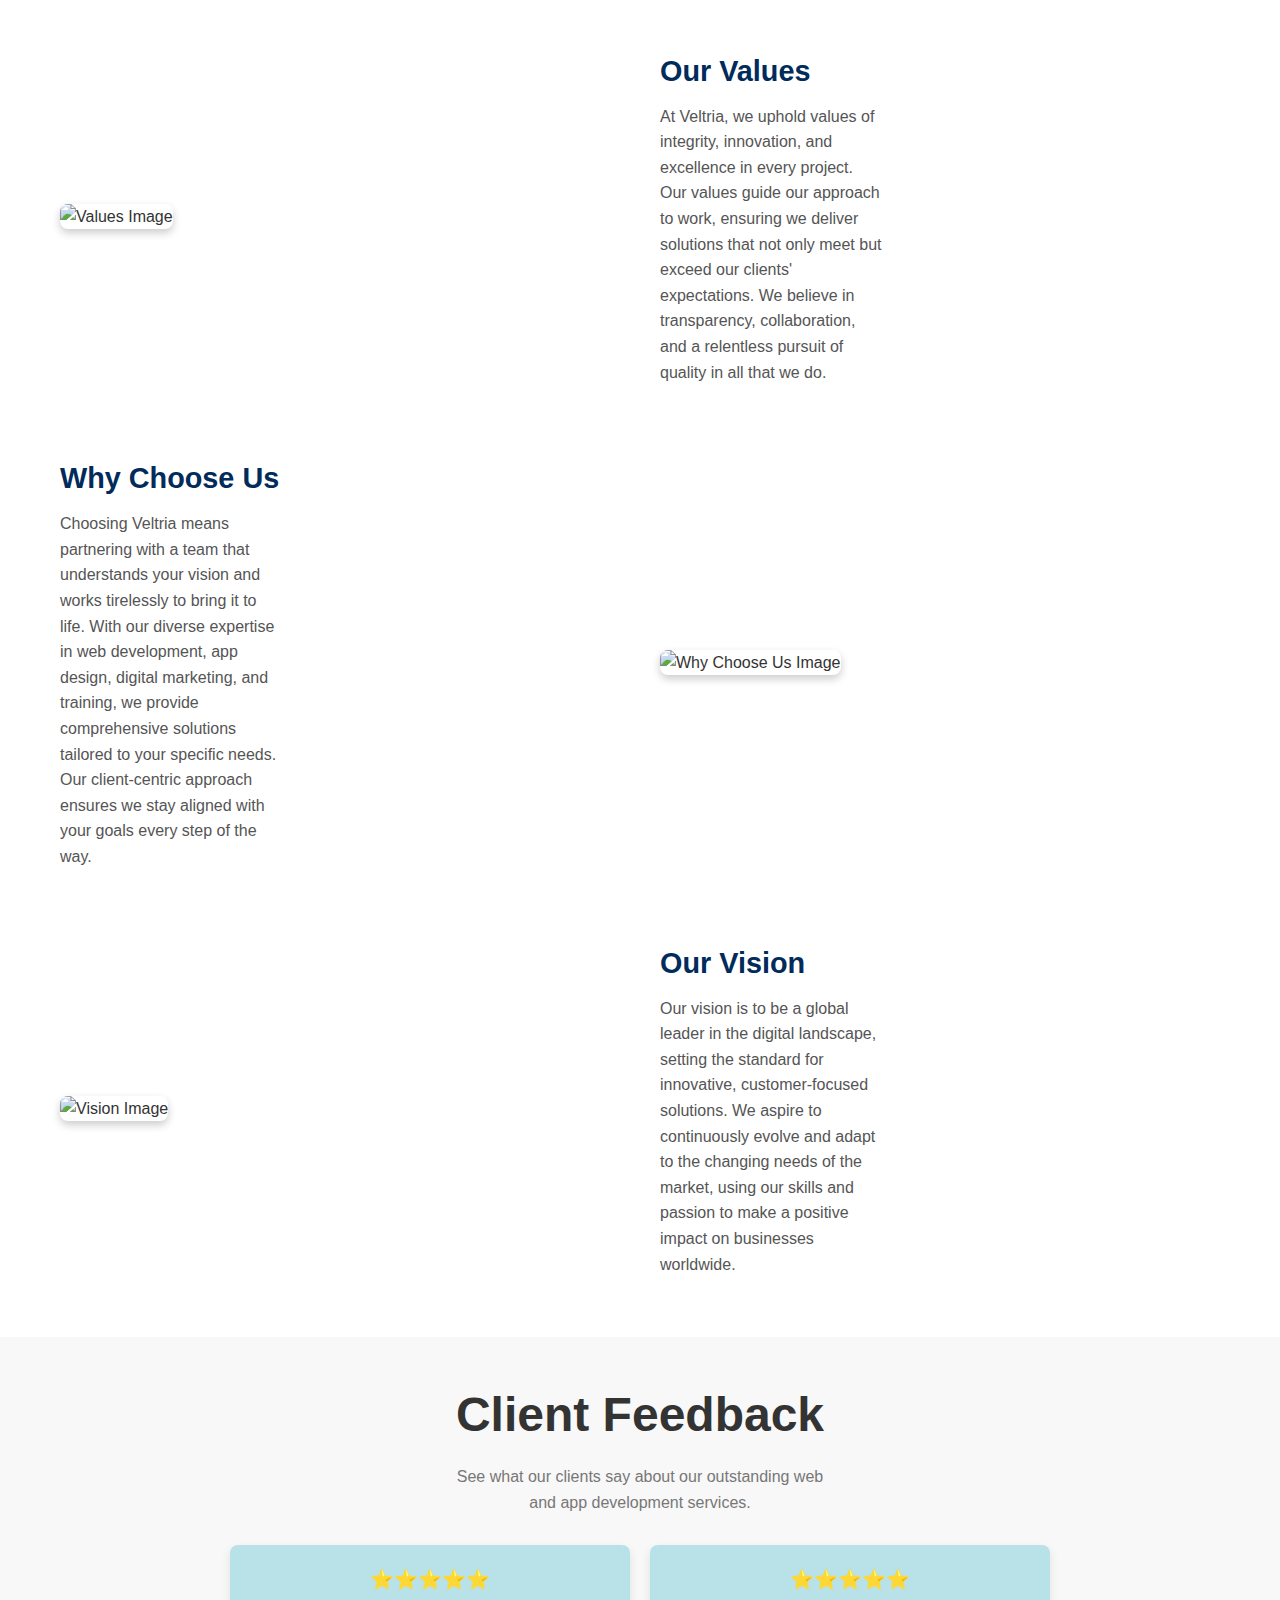
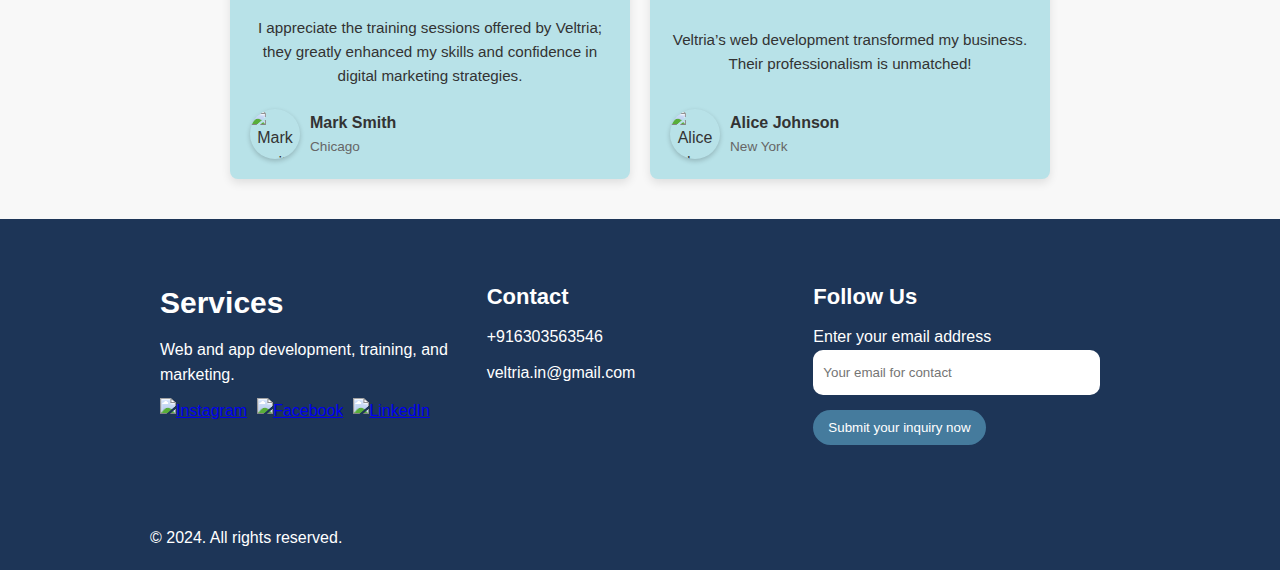
==== commit a6129db0: "Update about.html" ====
--- a/about.html
+++ b/about.html
@@ -7,7 +7,18 @@
     <title>About</title>
     <link rel="stylesheet" href="style.css">
     <link rel="icon" href="https://cdn.glitch.global/02a02e56-c6dd-4845-b7d3-20bc8ccecb0c/home-logo.png?v=1726478095386" type="image/svg+xml">
-
+<!-- Google tag (gtag.js) -->
+<script async src="https://www.googletagmanager.com/gtag/js?id=G-LENB8WRNSQ"></script>
+<script>
+  window.dataLayer = window.dataLayer || [];
+  function gtag(){dataLayer.push(arguments);}
+  gtag('js', new Date());
+
+  gtag('config', 'G-LENB8WRNSQ');
+</script>
+     <script async src="https://pagead2.googlesyndication.com/pagead/js/adsbygoogle.js?client=ca-pub-2308793279466312"
+     crossorigin="anonymous"></script>
+    <meta name="google-adsense-account" content="ca-pub-2308793279466312">
     <script src="https://cdnjs.cloudflare.com/ajax/libs/gsap/3.11.0/gsap.min.js"></script>
 </head>
 
@@ -205,19 +216,20 @@
             <h3>Services</h3>
             <p>Web and app development, training, and <br>marketing.</p>
             <div class="social-icons">
-                <a href="https://www.instagram.com/bharathometuitions?igsh=MWZzcDU3ejkzbHVhdg=="
+              <a href="https://www.instagram.com/bharathometuitions?igsh=MWZzcDU3ejkzbHVhdg=="
                     class="instagram-button" target="_blank">
                     <img src="https://upload.wikimedia.org/wikipedia/commons/a/a5/Instagram_icon.png" alt="Instagram"
-                        title="Follow us on Instagram">
-                    <!-- Follow us -->
+                        title="Follow us on Instagram" loading="lazy">
                 </a>
                 <a href="https://www.facebook.com/profile.php?id=61565739205217&mibextid=ZbWKwL" class="facebook-button"
                     target="_blank">
                     <img src="https://upload.wikimedia.org/wikipedia/commons/5/51/Facebook_f_logo_%282019%29.svg"
-                        alt="Facebook" title="Follow us on Facebook">
-                    <!-- Follow us -->
+                        alt="Facebook" title="Follow us on Facebook" loading="lazy">
                 </a>
-
+                <a href="https://www.linkedin.com/company/veltria" class="instagram-button" target="_blank">
+            <img src="https://upload.wikimedia.org/wikipedia/commons/c/ca/LinkedIn_logo_initials.png" alt="LinkedIn"
+                title="Follow us on LinkedIn" loading="lazy">
+        </a>
             </div>
             <!-- <p>© 2024. All rights reserved.</p> -->
         </div>
